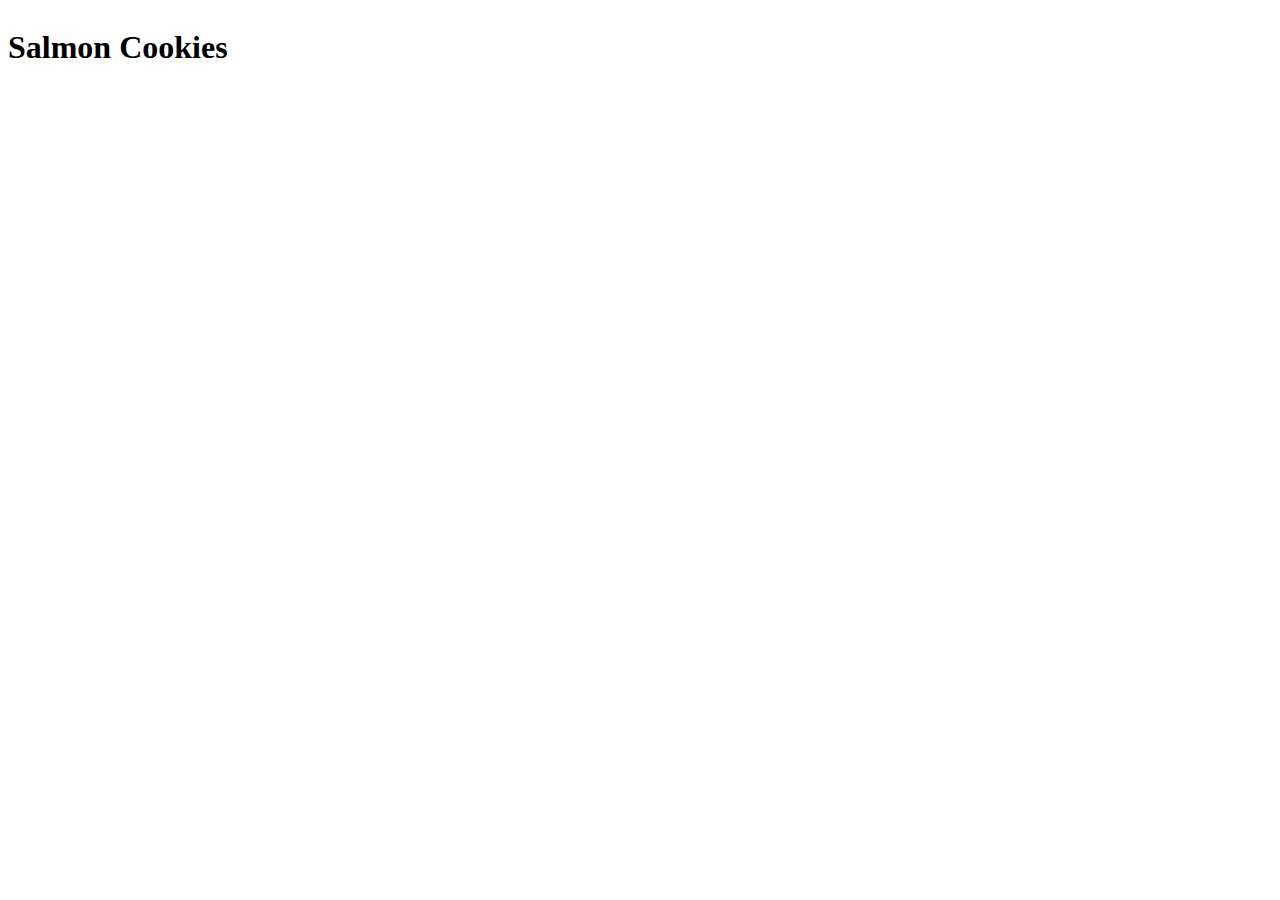
==== sales.html @ d3ce3b1d "errored code" ====
<!DOCTYPE html>
<html>
  <head>
    <title>Salmon Cookies</title>
  </head>
  <body>
    <div id='store'>
      <table></table>
    </div>
    <header>
      <h1>Salmon Cookies</h1>
    </header>
    <main></main>
    <script src="js/app.js"></script>
  </body>
</html>
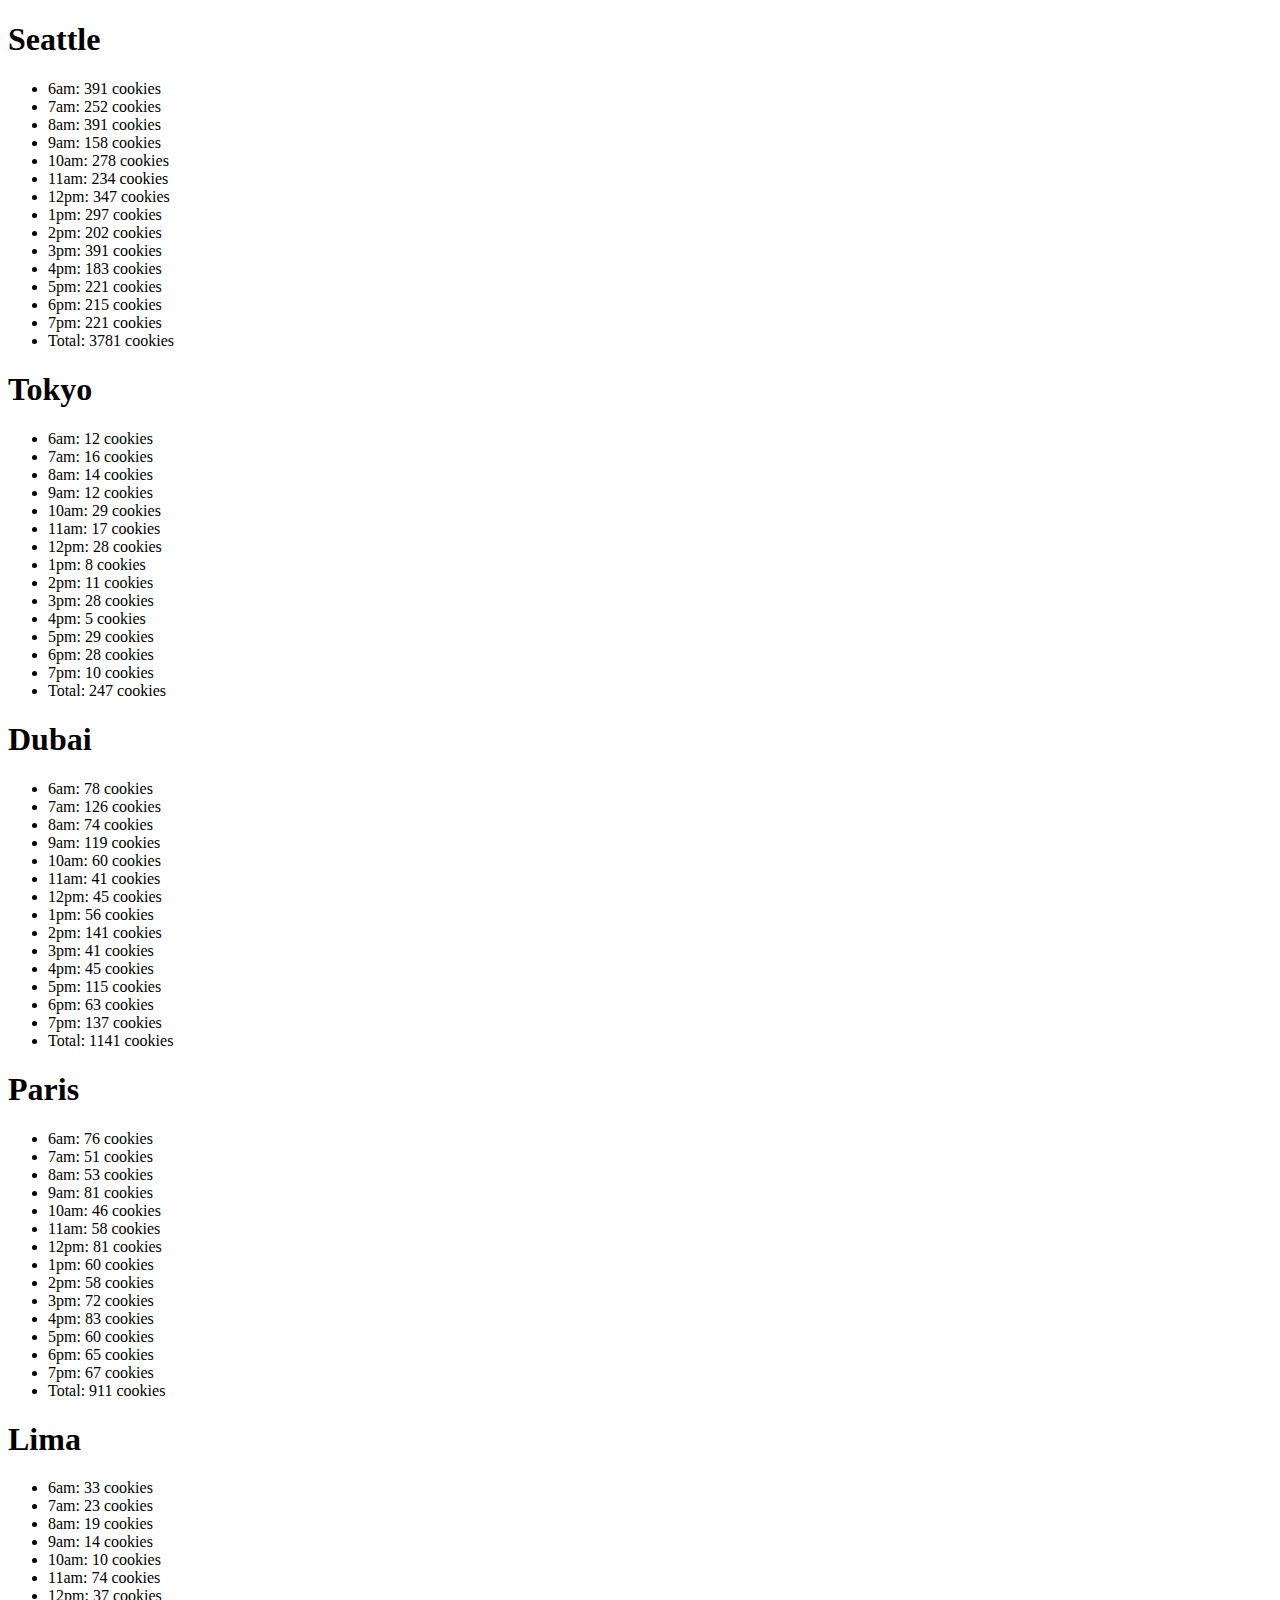
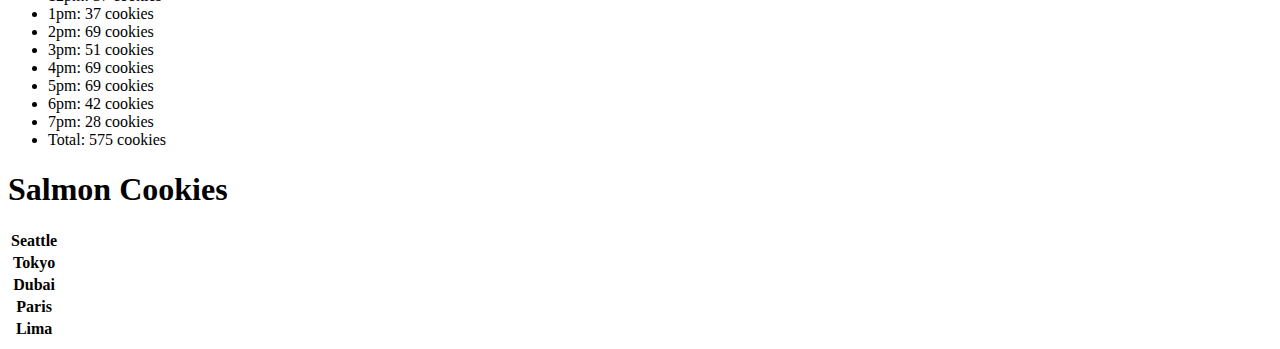
==== commit 24825f44: "fixed total" ====
--- a/sales.html
+++ b/sales.html
@@ -5,11 +5,11 @@
   </head>
   <body>
     <div id='store'>
-      <table></table>
     </div>
     <header>
       <h1>Salmon Cookies</h1>
     </header>
+    <table id="storeTable"></table>
     <main></main>
     <script src="js/app.js"></script>
   </body>
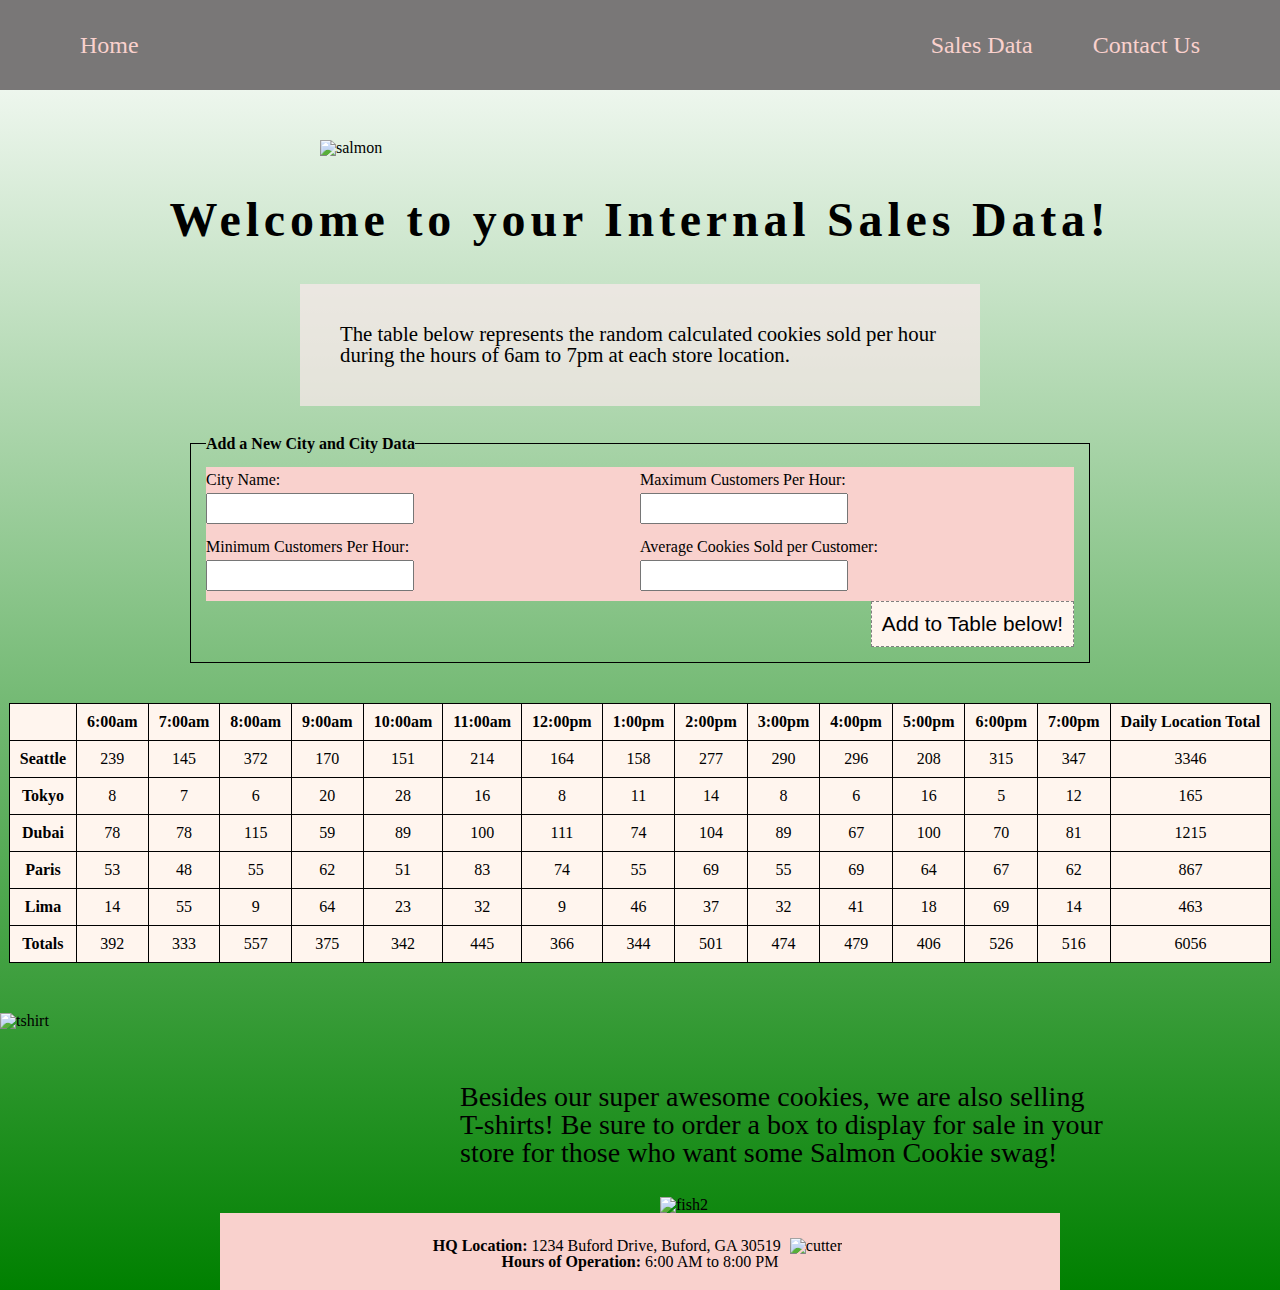
==== commit 615fca45: "completed code" ====
--- a/sales.html
+++ b/sales.html
@@ -1,16 +1,75 @@
 <!DOCTYPE html>
-<html>
-  <head>
-    <title>Salmon Cookies</title>
-  </head>
-  <body>
-    <div id='store'>
-    </div>
-    <header>
-      <h1>Salmon Cookies</h1>
-    </header>
-    <table id="storeTable"></table>
-    <main></main>
-    <script src="js/app.js"></script>
-  </body>
+<html lang="en">
+<head>
+
+  <meta charset="UTF-8">
+  <meta name="viewport" content="width=device-width, initial-scale=1.0">
+  <title>Sales Data - Salmon Cookies</title>
+
+  <link rel="stylesheet" href="css/reset.css">
+  <link href="https://fonts.googleapis.com/css2?family=Poppins:ital,wght@0,400;0,800;1,300&display=swap" rel="stylesheet">  
+  <link rel="stylesheet" href="css/style.css">
+
+</head>
+
+<body>
+  
+  <nav>
+    <ul>
+      <li class='start'><a href="index.html">Home</a></li>
+      <li class='right end'><a href="contact.html">Contact Us</a></li>
+      <li class='right'><a href="sales.html">Sales Data</a></li>
+    </ul>
+  </nav>
+  
+  <img class='salmon' src="img/salmon.png" alt="salmon">
+  <h3>Welcome to your Internal Sales Data!</h3>
+
+  <div class='about'>
+    <p>The table below represents the random calculated cookies sold per hour during the hours of 6am to 7pm at each store location.</p>
+  </div>
+
+    <form id='addLocation'>
+      <fieldset>
+        <legend>Add a New City and City Data</legend>
+        
+        <div class='formDiv'>
+          <label for='cityName'>City Name: </label>
+          <input type='text' name='cityName' required>
+
+          <label for='min'>Minimum Customers Per Hour: </label>
+          <input type="text" name='min' required>
+        </div>
+        
+        <div class='formDiv'>
+          <label for='max'>Maximum Customers Per Hour: </label>
+          <input type='text' name='max' required>
+  
+          <label for='avgCookies'>Average Cookies Sold per Customer: </label>
+          <input type='text' name='avgCookies' required>
+        </div>
+
+        <input id='button' type="submit" value="Add to Table below!">
+      </fieldset>
+    </form>
+  
+  <table id='cookieData'></table>
+
+  <article>
+    <img id='shirt' src="img/shirt.jpg" alt="tshirt">
+    <section>
+      <p>Besides our super awesome cookies, we are also selling T-shirts! Be sure to order a box to display for sale in your store for those who want some Salmon Cookie swag!</p>
+      <img id='chinook' src="img/chinook.jpg" alt="fish2">
+    </section>
+  </article>
+
+  <footer>
+    <li id='info'>
+      <ul><strong class='strong'>HQ Location:</strong> 1234 Buford Drive, Buford, GA 30519 <img id='cutter' src="img/cutter.jpeg" alt="cutter"> </ul>
+      <ul><strong class='strong'>Hours of Operation: </strong> 6:00 AM to 8:00 PM</ul>
+    </li>
+  </footer>
+
+  <script src="js/app.js"></script>
+</body>
 </html>--- a/css/style.css
+++ b/css/style.css
@@ -0,0 +1,318 @@
+body {
+  background: linear-gradient(white, green);
+}
+
+html nav {
+  overflow: hidden;
+}
+
+html nav, a {
+  background-color: #797777;
+  color: rgb(33, 30, 30);
+  width: auto;
+  height: 90px;
+  overflow: hidden;
+}
+
+nav > ul > li {
+  line-height: 90px;
+}
+
+html nav a {
+  background-color: rgb(121, 119, 119);
+  color: rgb(249, 209, 205);
+  width: auto;
+  height: 90px;
+  float: left;
+  padding-left: 10px;
+  padding-right: 10px;
+  margin-right: 20px;
+  margin-left: 20px;
+  text-align: center;
+  /* padding: 20px 30px 10px 30px; */
+  text-decoration: none;
+  font-size: 1.5rem;
+}
+
+html nav a:hover {
+  background-color: rgb(249, 209, 205);
+  color: rgb(33, 30, 30);
+}
+
+.about > p {
+  font-size: 1.3rem;
+  margin: 20px;
+}
+
+.right {
+  float: right;
+}
+
+.end {
+  margin-right: 50px;
+}
+
+.start {
+  margin-left: 50px;
+}
+
+html h1 {
+  font-weight: 900;
+  font-size: 6rem;
+  letter-spacing: 0.1em;
+  text-align: center;
+  padding: 40px;
+}
+
+html h3 {
+  font-weight: 900;
+  font-size: 3rem;
+  letter-spacing: 0.1em;
+  text-align: center;
+  padding: 40px;
+}
+
+text {
+  font-family: 'Times New Roman', Times, serif;
+  color: rgb(33, 30, 30);
+}
+
+data {
+  font-family: Arial, Helvetica, sans-serif;
+  color: rgb(223, 106, 93);
+}
+
+#logo {
+  width: 50px;
+  vertical-align: middle;
+  padding-right: 10px;
+}
+
+.salmon {
+  display: block;
+  margin-left: auto;
+  margin-right: auto;
+  margin-top: 50px;
+  width: 50%;
+}
+
+#family {
+  width: 700px;
+  margin-top: 50px;
+  display: block;
+  margin-left: auto;
+  margin-right: auto;
+  width: 50%;
+}
+
+#fourFish {
+  width: 400px;
+  float: left;
+  margin-top: 0;
+}
+
+#cutter {
+  width: 30px;
+  padding: 5px 5px;
+  margin-bottom: -12px;
+}
+
+#chinook {
+  width: 250px;
+  margin-top: 30px;
+  margin-left: auto;
+  margin-right: auto;
+  display: block;
+}
+
+div {
+  background-color: rgba(255, 234, 240, 0.651);
+  width: 30%;
+}
+
+.about {
+  width: 50%;
+  padding: 20px;
+  margin-left: auto;
+  margin-right: auto;
+}
+
+table, td, th {
+  background-color: seashell;
+  border: solid black 1px;
+  border-collapse: collapse;
+  padding: 10px;
+}
+
+#cookieData {
+  margin-left: auto;
+  margin-right: auto;
+  margin-top: 40px;
+}
+
+#info {
+  margin-left: auto;
+  margin-right: auto;
+
+  background-color: rgb(249, 209, 205);
+  width: 800px;
+  padding: 20px;
+  text-align: center;
+  overflow: hidden;
+}
+
+#info p {
+  display: inline;
+}
+
+.strong {
+  font-weight: 600;
+}
+
+#contact {
+  width: 50%;
+  padding: 30px;
+  margin-top: 20px;
+  margin-left: auto;
+  margin-right: auto;
+  background-color: rgb(249, 209, 205);
+  overflow: hidden;
+}
+
+#contact input {
+  margin-bottom: 15px;
+  height: 20px;
+  width: 250px;
+}
+
+#contact label {
+  display: block;
+  margin-top: 3px;
+  padding-right: 5px;
+  padding-left: 10px;
+  height: 20px;
+  float: left;
+}
+
+#contact .topalign {
+  display: block;
+  margin-bottom: 15px;
+  padding-left: 10px;
+  width: auto;
+ 
+}
+
+#contact #message {
+  margin-left: 30px;
+  display: block;
+  float: left;
+}
+
+#addresses {
+  width: 675px;
+  margin-left: auto;
+  margin-right: auto;
+  padding: 15px;
+}
+
+#addresses h4 {
+  font-weight: bold;
+  padding-bottom: 10px;
+}
+
+#addresses p {
+  padding-bottom: 10px;
+  font-style: italic;
+}
+
+#addresses > ul > li {
+  padding: 10px;
+}
+
+article {
+  margin-top: 50px;
+  margin-left: auto;
+  margin-right: auto;
+  width: 1300px;
+  overflow: hidden;
+}
+
+article > img, section {
+  width: 50%;
+  float: left;
+}
+
+article > #shirt {
+  width: 400px;
+  margin-right: 60px;
+  margin-top: 0;
+}
+
+article > section > p {
+  font-size: 1.75rem;
+  padding-top: 70px;
+  vertical-align: middle;
+}
+
+.specialA {
+  background-color: rgb(249, 209, 205);
+}
+
+footer > p {
+  width: 400px;
+  margin: 0 auto;
+}
+
+#addLocation {
+  width: 900px;
+  margin: 0 auto;
+  padding-top: 30px;
+}
+
+fieldset {
+  border: solid 1px black;
+  padding: 15px;
+}
+
+fieldset legend {
+  font-weight: bold;
+}
+
+.formDiv {
+  width: 50%;
+  float: left;
+  background-color: rgb(249, 209, 205);
+}
+
+.formDiv label {
+  display: block;
+  padding-top: 5px;
+  padding-bottom: 5px;
+}
+
+.formDiv input {
+  height: 25px;
+  width: 200px;
+  margin-bottom: 10px;
+}
+
+#button {
+  background-color: seashell;
+  border: dashed 1px gray;
+  padding: 10px;
+  position: relative;
+  float: right;
+  font-size: 1.3rem;
+}
+
+#button:hover {
+  background-color: lightgray;
+}
+
+th {
+  font-weight: bold;
+}
+
+td {
+  text-align: center;
+}